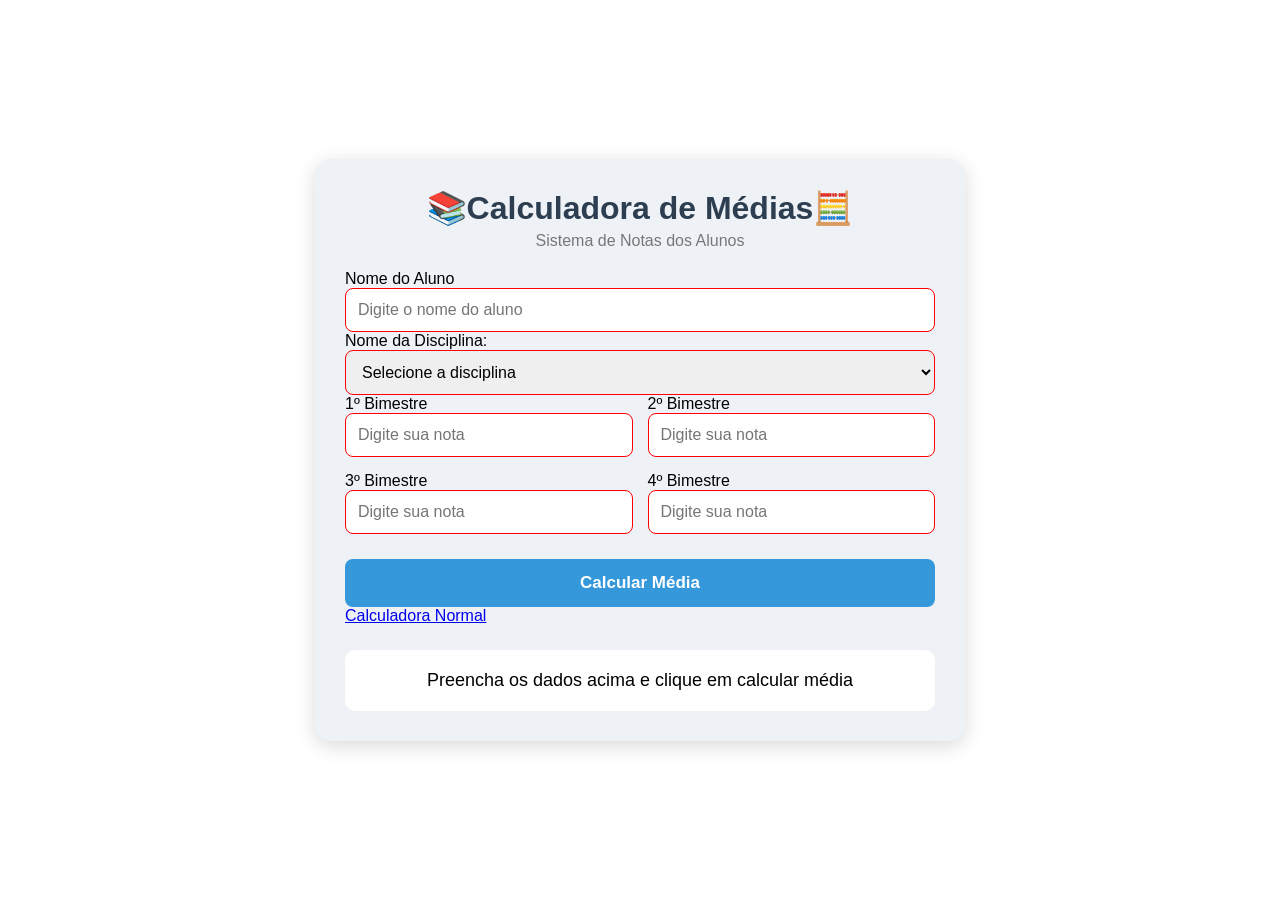
==== html/media.html @ 42d7a81e "Add files via upload" ====
<!DOCTYPE html>
<html lang="pt-br">
<head>
    <meta charset="UTF-8">
    <meta name="viewport" content="width=device-width, initial-scale=1.0">
    <title>Calculadora de Média</title>
    <link rel="stylesheet" href="../css/style.css">
</head>
<body>
    
    <div class="container">
        <h1>📚Calculadora de Médias🧮</h1>
        <p class="subtitulo">Sistema de Notas dos Alunos</p>

        <div id="formulário">
            <label>Nome do Aluno</label>
            <input type="text" id="nome"
            placeholder="Digite o nome do aluno" required>

            <label>Nome da Disciplina:</label>
            <select id="disciplina" required>
                <option value="">Selecione a disciplina</option>
                <option value="FDD">Fundamentos do Design Digital</option>
                <option value="FIDI">Fotografia Digital</option>
                <option value="PRAAI">Projetos de Audio e Video</option>
            </select>
            
            <div class="notas">
                <div>
                <label>1º Bimestre</label>
                <input type="number" id="nota1"
                placeholder="Digite sua nota" required>
                </div>

                <div>
                <label>2º Bimestre</label>
                <input type="number" id="nota2"
                placeholder="Digite sua nota" required>
                </div>

                <div>
                <label>3º Bimestre</label>
                <input type="number" id="nota3"
                placeholder="Digite sua nota" required>
                </div>

                <div>
                <label>4º Bimestre</label>
                <input type="number" id="nota4"
                placeholder="Digite sua nota" required>
                </div>

            </div>

            <button id="calcular" onclick="calcularMedia()">
                Calcular Média
            </button>

            <button id="novocalculo" onclick="calcularNovo()">
                Calcular Novamente
            </button>


            <a href=" " id="link">Calculadora Normal </a> 

            <div id="resultado" class="resultado">
                <p>Preencha os dados acima e clique em calcular média</p>
            </div>



        </div>
    </div>





    <script src="../js/calcular-media.js"></script>
</body>
</html>
---- css/style.css ----
*{
    box-sizing: border-box;
    margin: 0;
    padding: 0;
}
body{
    font-family: Arial, Helvetica, sans-serif;
    background: white;
    min-height: 100vh;
    display: flex;
    justify-content: center;
    align-items: center;
}
.container{
    background: #eef2f7;
    width: 90%;
    max-width: 650px;
    padding: 30px;
    border-radius: 15px;
    box-shadow: 0 5px 20px rgba(0, 0, 0, 0.15);
}
h1{
    text-align: center;
    color: #2c3e50;
    margin-bottom: 5px;
}
.subtitulo{
    text-align: center;
    color: #777;
    margin-bottom: 20px;
}
#formulario{
    display: block;
    margin-top: 15px;
    margin-bottom: 5px;
    font-weight: bold;
    color: #34495e;
}
input, select{
    width: 100%;
    padding: 12px;
    border: 1px solid red;
    border-radius: 8px;
    font-size: 16px;
}
input:focus, select:focus{
    outline: none;
    border: 1px solid blue;
}
input:valid, select:valid{
    outline: none;
    border: 1px solid green;
}
.notas{
    display: grid;
    grid-template-columns: 1fr 1fr;
    gap: 15px;
}
button{
    width: 100%;
    margin-top: 25px;
    padding: 14px;
    border: none;
    border-radius: 8px;
    background: #3498db;
    color: white;
    font-size: 17px;
    font-weight: bold;
    cursor: pointer;
}
button:hover{
    background-color: darkblue;
}
.resultado{
    margin-top: 25px;
    padding: 20px;
    background: white;
    border-radius: 10px;
    text-align: center;
    font-size: 18px;
}
.aprovado{
    color: rgb(0, 255, 0);
    font-weight: bold;
    font-size: 24px;
}
.recuperacao{
    color: rgb(255, 174, 0);
    font-weight: bold;
    font-size: 24px;
}
#link:hover{
    background: blue;
}
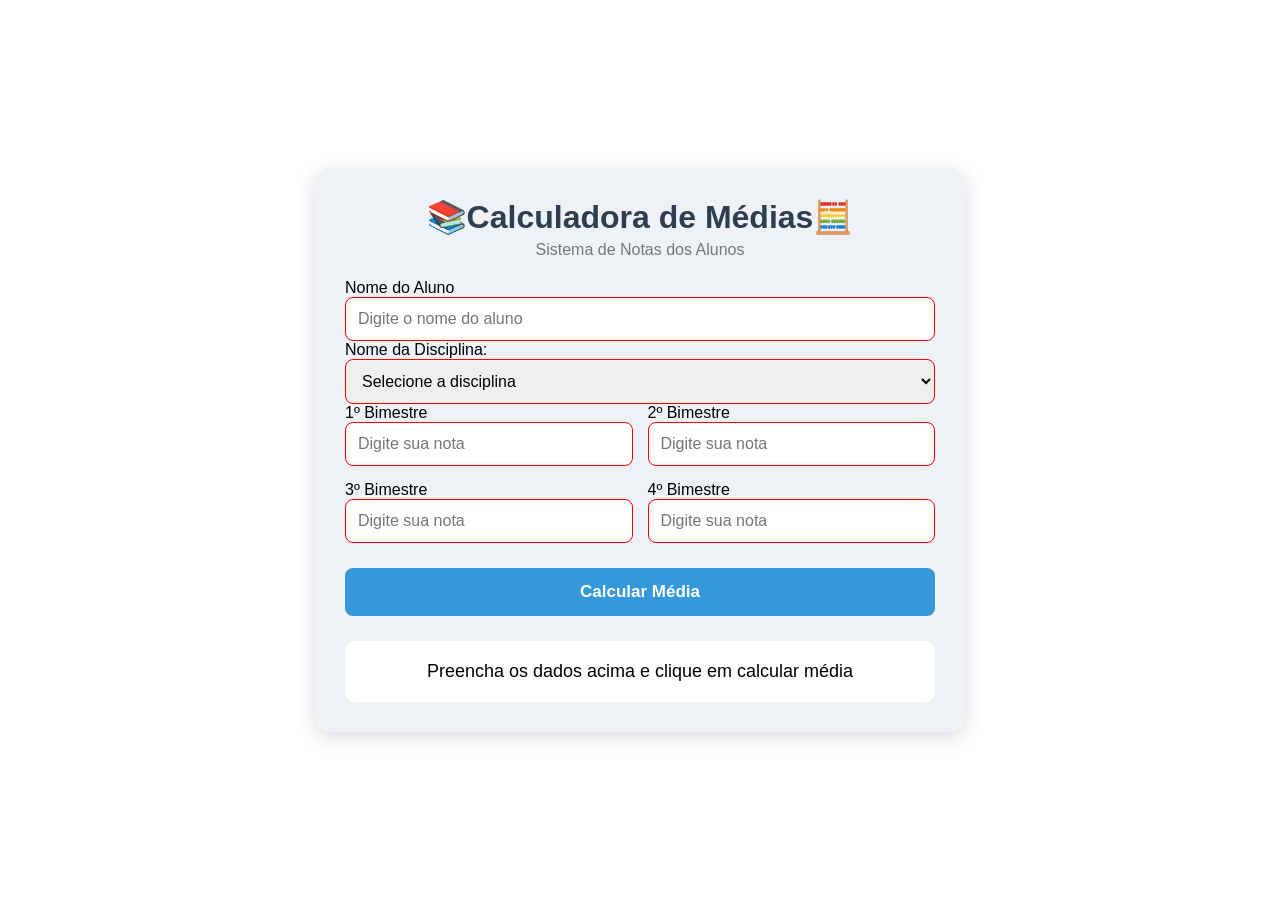
==== commit 6275db49: "Update media.html" ====
--- a/html/media.html
+++ b/html/media.html
@@ -60,9 +60,6 @@
                 Calcular Novamente
             </button>
 
-
-            <a href=" " id="link">Calculadora Normal </a> 
-
             <div id="resultado" class="resultado">
                 <p>Preencha os dados acima e clique em calcular média</p>
             </div>
@@ -78,4 +75,4 @@
 
     <script src="../js/calcular-media.js"></script>
 </body>
-</html>+</html>
